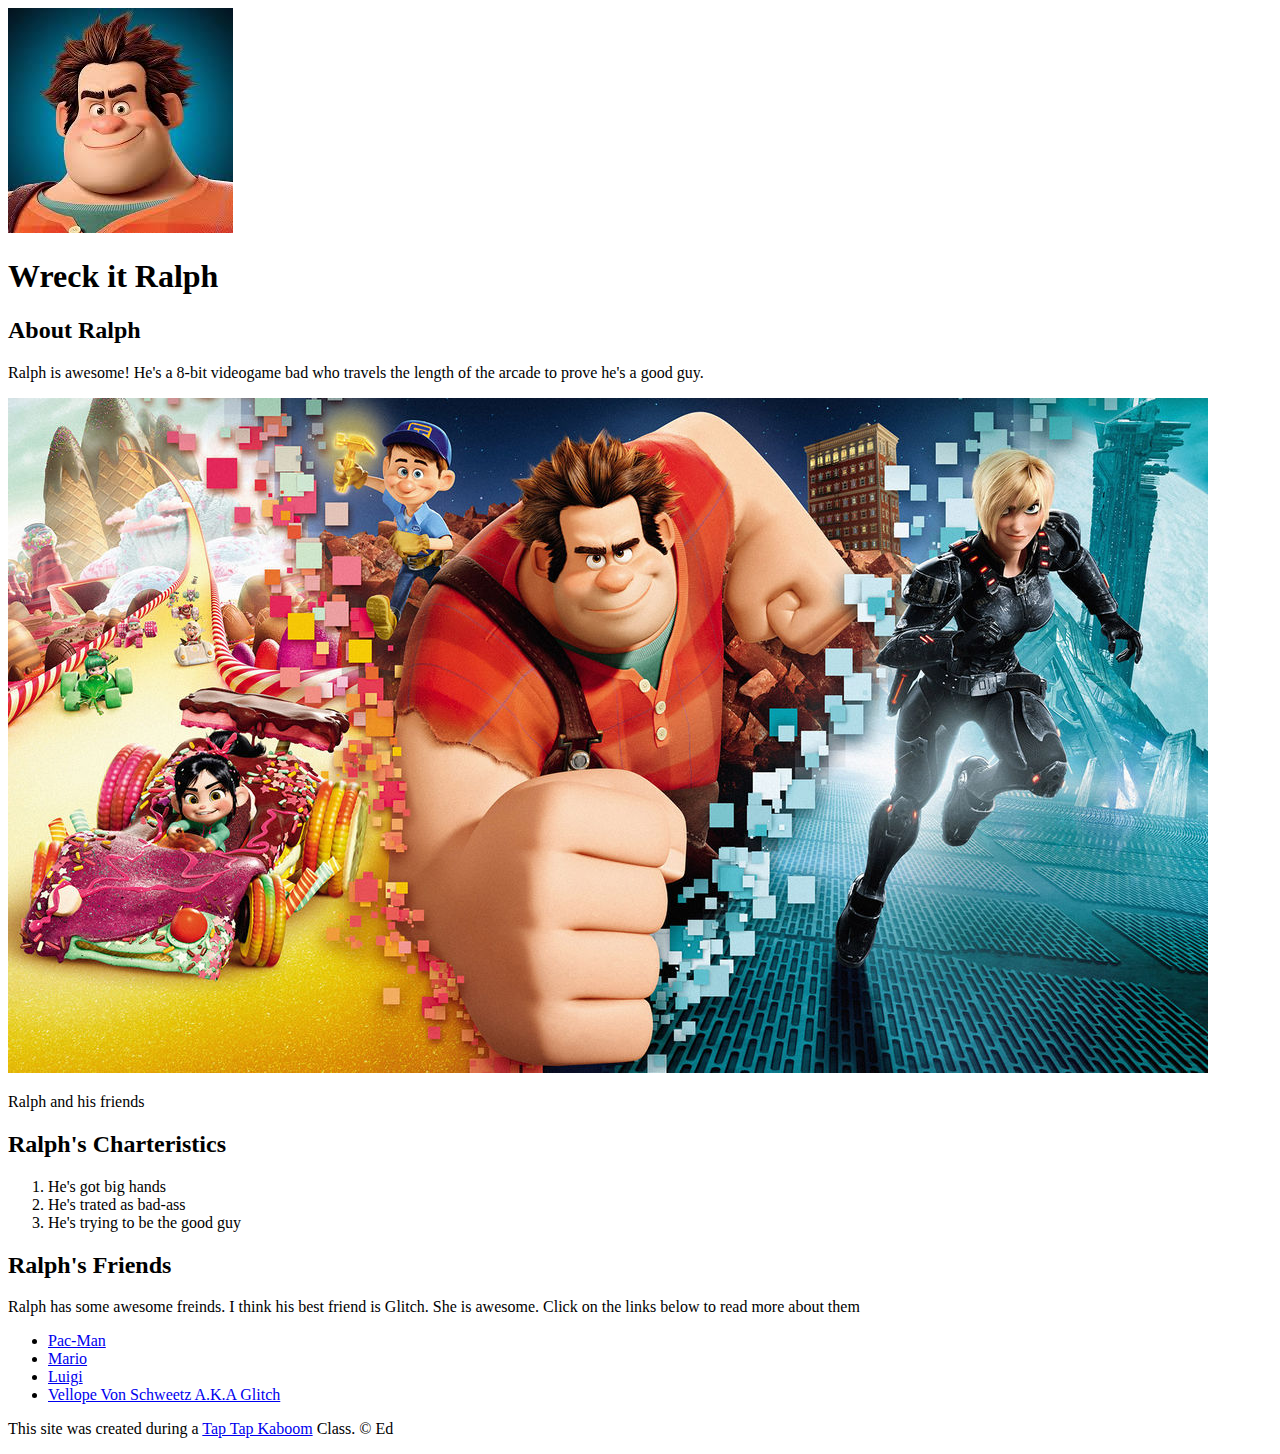
==== index.html @ c8f8a4a5 "Added our charachters index.html" ====
<!DOCTYPE html>
<html>
<head>
	<title>Wreck it Ralph</title>
	<link rel="icon" href="img/ralph-avatar.jpeg"/>
</head>
<body>
	<!-- header element -->
	<header>
		<img src="img/ralph-avatar.jpeg">
		<h1>Wreck it Ralph</h1>
	</header>

	<!-- main element -->
	<main>
		<h2>About Ralph</h2>
		<p>Ralph is awesome! He's a 8-bit videogame bad who travels the length of the arcade to prove he's a good guy.</p>
		<img src="img/ralph-big.jpg">
	<p>Ralph and his friends</p>
	
	<!-- Charteristics -->
	<h2>Ralph's Charteristics</h2>
	<ol>
		<li>He's got big hands</li>
		<li>He's trated as bad-ass</li>
		<li>He's trying to be the good guy</li>
	</ol>

	<!-- Friends -->
	<h2>Ralph's Friends</h2>
	<p>Ralph has some awesome freinds. I think his best friend is Glitch. She is awesome. Click on the links below to read more about them</p>
	<ul>
		<li><a target="_blank" href="https://www.webpacman.com/">Pac-Man</a></li>
		<li><a target="_blank" href="https://en.wikipedia.org/wiki/Mario/">Mario</a></li>
		<li><a target="_blank" href="https://en.wikipedia.org/wiki/Luigi">Luigi</a></li>
		<li><a target="_blank" href="https://wreckitralph.fandom.com/wiki/Vanellope_von_Schweetz">Vellope Von Schweetz A.K.A Glitch</a></li>
	</ul>
	</main>

	<!-- Footer element -->
	<footer>
		<p>This site was created during a <a href="https://www.google.com/">Tap Tap Kaboom</a> Class. &copy; Ed</p>
	</footer>

</body>
</html>
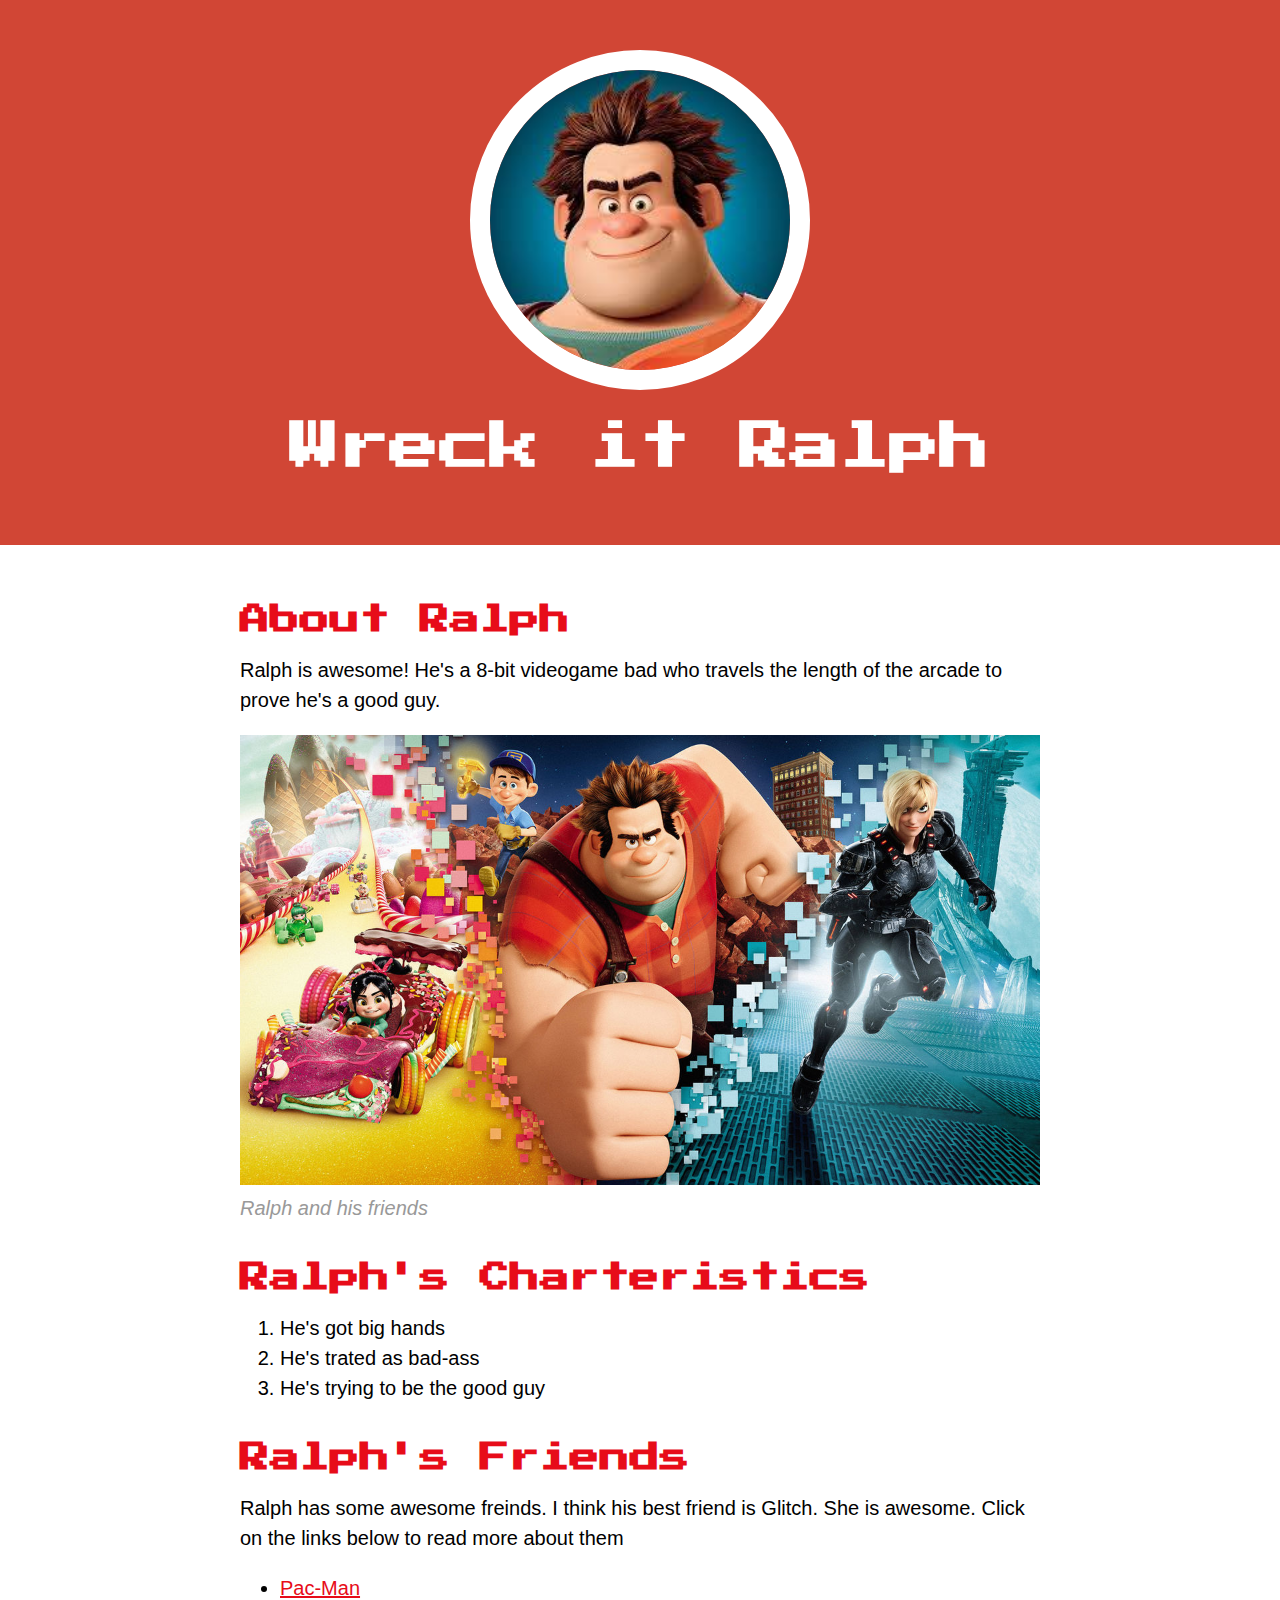
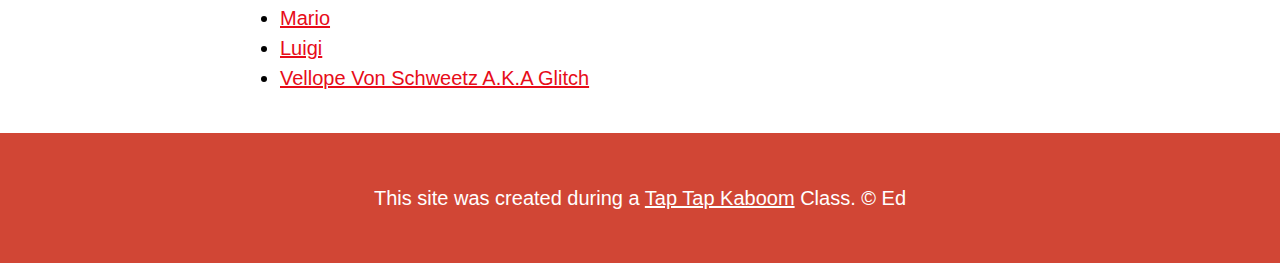
==== commit 5412e0a0: "Wrote Css for our website and changed some html" ====
--- a/index.html
+++ b/index.html
@@ -3,6 +3,8 @@
 <head>
 	<title>Wreck it Ralph</title>
 	<link rel="icon" href="img/ralph-avatar.jpeg"/>
+	<link href="https://fonts.googleapis.com/css?family=Press+Start+2P&display=swap" rel="stylesheet">
+	<link rel="stylesheet" type="text/css" href="css/hero.css">
 </head>
 <body>
 	<!-- header element -->
@@ -16,7 +18,7 @@
 		<h2>About Ralph</h2>
 		<p>Ralph is awesome! He's a 8-bit videogame bad who travels the length of the arcade to prove he's a good guy.</p>
 		<img src="img/ralph-big.jpg">
-	<p>Ralph and his friends</p>
+	<p class="caption">Ralph and his friends</p>
 	
 	<!-- Charteristics -->
 	<h2>Ralph's Charteristics</h2>
--- a/css/hero.css
+++ b/css/hero.css
@@ -0,0 +1,80 @@
+body{
+	margin: 0;
+	font-family: Helvetica, Arial, sans-serif;
+	font-size: 20px;
+	line-height: 30px;
+
+}
+
+header{
+	background-color: #d14635;
+	text-align: center;
+	padding-top: 50px;
+	padding-bottom: 50px;
+}
+
+h1,h2{
+	font-family: 'Press Start 2P', cursive;
+}
+
+header h1{
+	color: white;
+	font-size: 50px;
+}
+
+header img{
+	border-radius: 170px;
+    width: 300px;
+    border: 20px solid white;
+}
+
+main{
+	max-width: 800px;
+	margin: 0 auto;
+	padding: 20px;
+}
+
+main img{
+	max-width: 100%;
+}
+
+h2{
+	font-size: 30px;
+	color: #e70c19;
+	margin: 40px 0 10px
+}
+
+a{
+	color: #e70c19;
+}
+
+a:hover{
+	color: white;
+	background-color: #483a94;
+}
+
+footer{
+	background-color: #d14635;
+	text-align: center;
+	color: white;
+	padding: 50px
+}
+
+footer p{
+	margin: 0;
+}
+
+footer a{
+	color: white;
+}
+
+footer a:hover{
+	opacity: .5;
+	background-color: transparent;
+}
+
+p.caption{
+	color: #999999;
+	font-style: italic;
+	margin-top: 0;
+}
